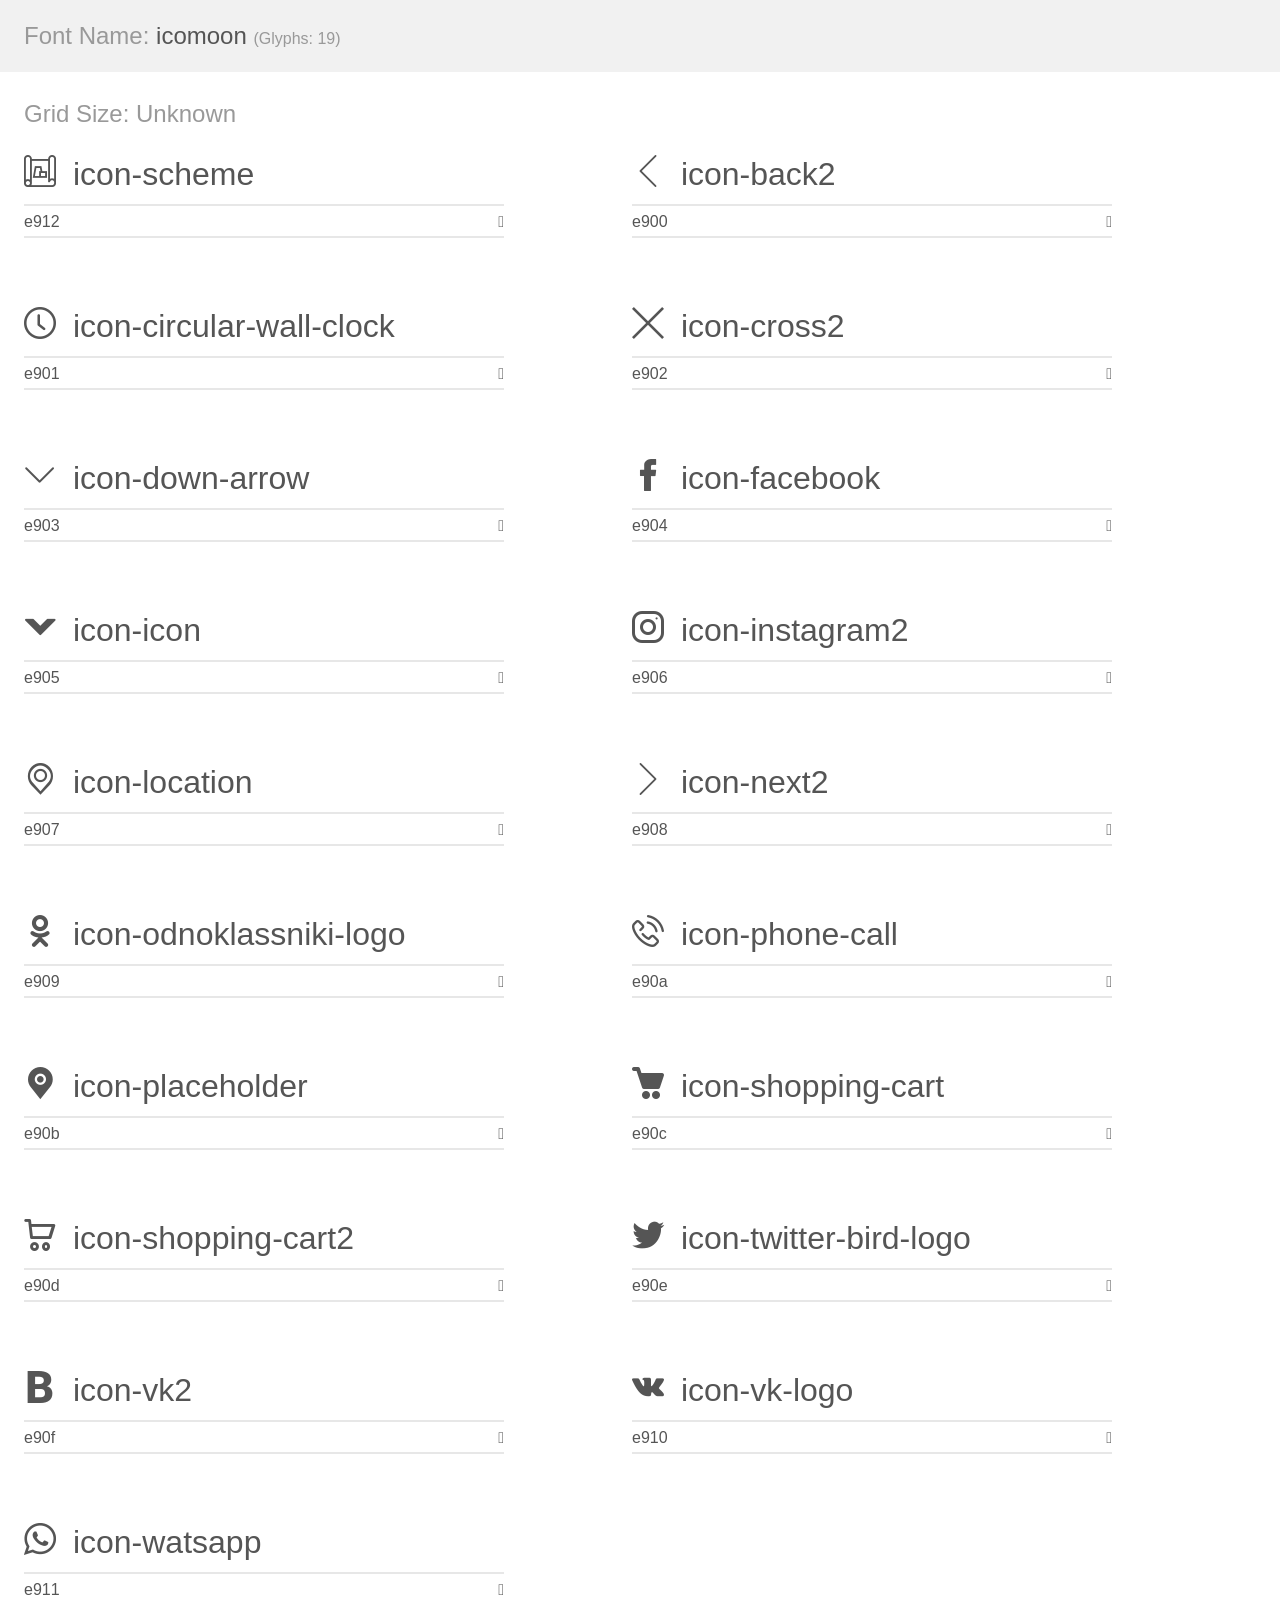
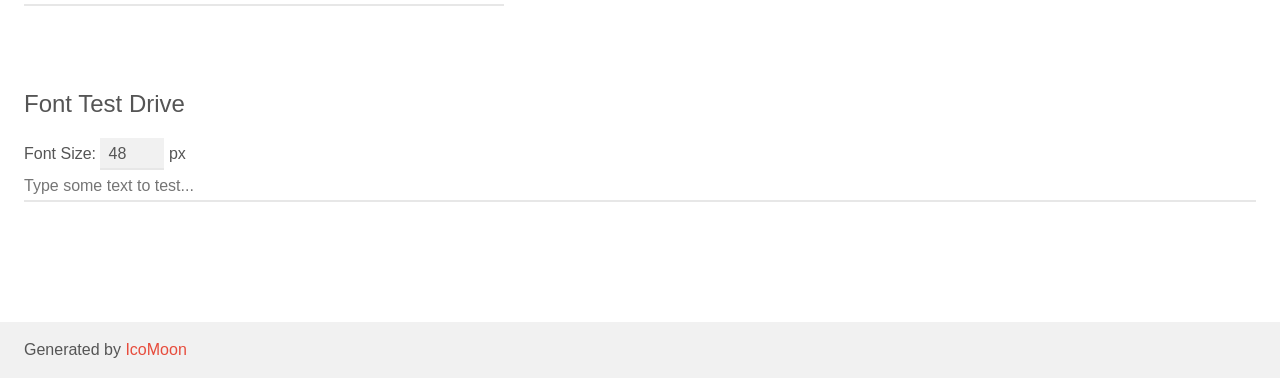
==== assets/fonts/demo/demo.html @ 9d8b0c96 "30-03-2020-13-06" ====
<!doctype html>
<html>
<head>
    <meta charset="utf-8">
    <title>IcoMoon Demo</title>
    <meta name="description" content="An Icon Font Generated By IcoMoon.io">
    <meta name="viewport" content="width=device-width, initial-scale=1">
    <link rel="stylesheet" href="demo-files/demo.css">
    <link rel="stylesheet" href="style.css"></head>
<body>
    <div class="bgc1 clearfix">
        <h1 class="mhmm mvm"><span class="fgc1">Font Name:</span> icomoon <small class="fgc1">(Glyphs:&nbsp;19)</small></h1>
    </div>
    <div class="clearfix mhl ptl">
        <h1 class="mvm mtn fgc1">Grid Size: Unknown</h1>
        <div class="glyph fs1">
            <div class="clearfix bshadow0 pbs">
                <span class="icon-scheme"></span>
                <span class="mls"> icon-scheme</span>
            </div>
            <fieldset class="fs0 size1of1 clearfix hidden-false">
                <input type="text" readonly value="e912" class="unit size1of2" />
                <input type="text" maxlength="1" readonly value="&#xe912;" class="unitRight size1of2 talign-right" />
            </fieldset>
            <div class="fs0 bshadow0 clearfix hidden-true">
                <span class="unit pvs fgc1">liga: </span>
                <input type="text" readonly value="" class="liga unitRight" />
            </div>
        </div>
        <div class="glyph fs1">
            <div class="clearfix bshadow0 pbs">
                <span class="icon-back2"></span>
                <span class="mls"> icon-back2</span>
            </div>
            <fieldset class="fs0 size1of1 clearfix hidden-false">
                <input type="text" readonly value="e900" class="unit size1of2" />
                <input type="text" maxlength="1" readonly value="&#xe900;" class="unitRight size1of2 talign-right" />
            </fieldset>
            <div class="fs0 bshadow0 clearfix hidden-true">
                <span class="unit pvs fgc1">liga: </span>
                <input type="text" readonly value="" class="liga unitRight" />
            </div>
        </div>
        <div class="glyph fs1">
            <div class="clearfix bshadow0 pbs">
                <span class="icon-circular-wall-clock"></span>
                <span class="mls"> icon-circular-wall-clock</span>
            </div>
            <fieldset class="fs0 size1of1 clearfix hidden-false">
                <input type="text" readonly value="e901" class="unit size1of2" />
                <input type="text" maxlength="1" readonly value="&#xe901;" class="unitRight size1of2 talign-right" />
            </fieldset>
            <div class="fs0 bshadow0 clearfix hidden-true">
                <span class="unit pvs fgc1">liga: </span>
                <input type="text" readonly value="" class="liga unitRight" />
            </div>
        </div>
        <div class="glyph fs1">
            <div class="clearfix bshadow0 pbs">
                <span class="icon-cross2"></span>
                <span class="mls"> icon-cross2</span>
            </div>
            <fieldset class="fs0 size1of1 clearfix hidden-false">
                <input type="text" readonly value="e902" class="unit size1of2" />
                <input type="text" maxlength="1" readonly value="&#xe902;" class="unitRight size1of2 talign-right" />
            </fieldset>
            <div class="fs0 bshadow0 clearfix hidden-true">
                <span class="unit pvs fgc1">liga: </span>
                <input type="text" readonly value="" class="liga unitRight" />
            </div>
        </div>
        <div class="glyph fs1">
            <div class="clearfix bshadow0 pbs">
                <span class="icon-down-arrow"></span>
                <span class="mls"> icon-down-arrow</span>
            </div>
            <fieldset class="fs0 size1of1 clearfix hidden-false">
                <input type="text" readonly value="e903" class="unit size1of2" />
                <input type="text" maxlength="1" readonly value="&#xe903;" class="unitRight size1of2 talign-right" />
            </fieldset>
            <div class="fs0 bshadow0 clearfix hidden-true">
                <span class="unit pvs fgc1">liga: </span>
                <input type="text" readonly value="" class="liga unitRight" />
            </div>
        </div>
        <div class="glyph fs1">
            <div class="clearfix bshadow0 pbs">
                <span class="icon-facebook"></span>
                <span class="mls"> icon-facebook</span>
            </div>
            <fieldset class="fs0 size1of1 clearfix hidden-false">
                <input type="text" readonly value="e904" class="unit size1of2" />
                <input type="text" maxlength="1" readonly value="&#xe904;" class="unitRight size1of2 talign-right" />
            </fieldset>
            <div class="fs0 bshadow0 clearfix hidden-true">
                <span class="unit pvs fgc1">liga: </span>
                <input type="text" readonly value="" class="liga unitRight" />
            </div>
        </div>
        <div class="glyph fs1">
            <div class="clearfix bshadow0 pbs">
                <span class="icon-icon"></span>
                <span class="mls"> icon-icon</span>
            </div>
            <fieldset class="fs0 size1of1 clearfix hidden-false">
                <input type="text" readonly value="e905" class="unit size1of2" />
                <input type="text" maxlength="1" readonly value="&#xe905;" class="unitRight size1of2 talign-right" />
            </fieldset>
            <div class="fs0 bshadow0 clearfix hidden-true">
                <span class="unit pvs fgc1">liga: </span>
                <input type="text" readonly value="" class="liga unitRight" />
            </div>
        </div>
        <div class="glyph fs1">
            <div class="clearfix bshadow0 pbs">
                <span class="icon-instagram2"></span>
                <span class="mls"> icon-instagram2</span>
            </div>
            <fieldset class="fs0 size1of1 clearfix hidden-false">
                <input type="text" readonly value="e906" class="unit size1of2" />
                <input type="text" maxlength="1" readonly value="&#xe906;" class="unitRight size1of2 talign-right" />
            </fieldset>
            <div class="fs0 bshadow0 clearfix hidden-true">
                <span class="unit pvs fgc1">liga: </span>
                <input type="text" readonly value="" class="liga unitRight" />
            </div>
        </div>
        <div class="glyph fs1">
            <div class="clearfix bshadow0 pbs">
                <span class="icon-location"></span>
                <span class="mls"> icon-location</span>
            </div>
            <fieldset class="fs0 size1of1 clearfix hidden-false">
                <input type="text" readonly value="e907" class="unit size1of2" />
                <input type="text" maxlength="1" readonly value="&#xe907;" class="unitRight size1of2 talign-right" />
            </fieldset>
            <div class="fs0 bshadow0 clearfix hidden-true">
                <span class="unit pvs fgc1">liga: </span>
                <input type="text" readonly value="" class="liga unitRight" />
            </div>
        </div>
        <div class="glyph fs1">
            <div class="clearfix bshadow0 pbs">
                <span class="icon-next2"></span>
                <span class="mls"> icon-next2</span>
            </div>
            <fieldset class="fs0 size1of1 clearfix hidden-false">
                <input type="text" readonly value="e908" class="unit size1of2" />
                <input type="text" maxlength="1" readonly value="&#xe908;" class="unitRight size1of2 talign-right" />
            </fieldset>
            <div class="fs0 bshadow0 clearfix hidden-true">
                <span class="unit pvs fgc1">liga: </span>
                <input type="text" readonly value="" class="liga unitRight" />
            </div>
        </div>
        <div class="glyph fs1">
            <div class="clearfix bshadow0 pbs">
                <span class="icon-odnoklassniki-logo"></span>
                <span class="mls"> icon-odnoklassniki-logo</span>
            </div>
            <fieldset class="fs0 size1of1 clearfix hidden-false">
                <input type="text" readonly value="e909" class="unit size1of2" />
                <input type="text" maxlength="1" readonly value="&#xe909;" class="unitRight size1of2 talign-right" />
            </fieldset>
            <div class="fs0 bshadow0 clearfix hidden-true">
                <span class="unit pvs fgc1">liga: </span>
                <input type="text" readonly value="" class="liga unitRight" />
            </div>
        </div>
        <div class="glyph fs1">
            <div class="clearfix bshadow0 pbs">
                <span class="icon-phone-call"></span>
                <span class="mls"> icon-phone-call</span>
            </div>
            <fieldset class="fs0 size1of1 clearfix hidden-false">
                <input type="text" readonly value="e90a" class="unit size1of2" />
                <input type="text" maxlength="1" readonly value="&#xe90a;" class="unitRight size1of2 talign-right" />
            </fieldset>
            <div class="fs0 bshadow0 clearfix hidden-true">
                <span class="unit pvs fgc1">liga: </span>
                <input type="text" readonly value="" class="liga unitRight" />
            </div>
        </div>
        <div class="glyph fs1">
            <div class="clearfix bshadow0 pbs">
                <span class="icon-placeholder"></span>
                <span class="mls"> icon-placeholder</span>
            </div>
            <fieldset class="fs0 size1of1 clearfix hidden-false">
                <input type="text" readonly value="e90b" class="unit size1of2" />
                <input type="text" maxlength="1" readonly value="&#xe90b;" class="unitRight size1of2 talign-right" />
            </fieldset>
            <div class="fs0 bshadow0 clearfix hidden-true">
                <span class="unit pvs fgc1">liga: </span>
                <input type="text" readonly value="" class="liga unitRight" />
            </div>
        </div>
        <div class="glyph fs1">
            <div class="clearfix bshadow0 pbs">
                <span class="icon-shopping-cart"></span>
                <span class="mls"> icon-shopping-cart</span>
            </div>
            <fieldset class="fs0 size1of1 clearfix hidden-false">
                <input type="text" readonly value="e90c" class="unit size1of2" />
                <input type="text" maxlength="1" readonly value="&#xe90c;" class="unitRight size1of2 talign-right" />
            </fieldset>
            <div class="fs0 bshadow0 clearfix hidden-true">
                <span class="unit pvs fgc1">liga: </span>
                <input type="text" readonly value="" class="liga unitRight" />
            </div>
        </div>
        <div class="glyph fs1">
            <div class="clearfix bshadow0 pbs">
                <span class="icon-shopping-cart2"></span>
                <span class="mls"> icon-shopping-cart2</span>
            </div>
            <fieldset class="fs0 size1of1 clearfix hidden-false">
                <input type="text" readonly value="e90d" class="unit size1of2" />
                <input type="text" maxlength="1" readonly value="&#xe90d;" class="unitRight size1of2 talign-right" />
            </fieldset>
            <div class="fs0 bshadow0 clearfix hidden-true">
                <span class="unit pvs fgc1">liga: </span>
                <input type="text" readonly value="" class="liga unitRight" />
            </div>
        </div>
        <div class="glyph fs1">
            <div class="clearfix bshadow0 pbs">
                <span class="icon-twitter-bird-logo"></span>
                <span class="mls"> icon-twitter-bird-logo</span>
            </div>
            <fieldset class="fs0 size1of1 clearfix hidden-false">
                <input type="text" readonly value="e90e" class="unit size1of2" />
                <input type="text" maxlength="1" readonly value="&#xe90e;" class="unitRight size1of2 talign-right" />
            </fieldset>
            <div class="fs0 bshadow0 clearfix hidden-true">
                <span class="unit pvs fgc1">liga: </span>
                <input type="text" readonly value="" class="liga unitRight" />
            </div>
        </div>
        <div class="glyph fs1">
            <div class="clearfix bshadow0 pbs">
                <span class="icon-vk2"></span>
                <span class="mls"> icon-vk2</span>
            </div>
            <fieldset class="fs0 size1of1 clearfix hidden-false">
                <input type="text" readonly value="e90f" class="unit size1of2" />
                <input type="text" maxlength="1" readonly value="&#xe90f;" class="unitRight size1of2 talign-right" />
            </fieldset>
            <div class="fs0 bshadow0 clearfix hidden-true">
                <span class="unit pvs fgc1">liga: </span>
                <input type="text" readonly value="" class="liga unitRight" />
            </div>
        </div>
        <div class="glyph fs1">
            <div class="clearfix bshadow0 pbs">
                <span class="icon-vk-logo"></span>
                <span class="mls"> icon-vk-logo</span>
            </div>
            <fieldset class="fs0 size1of1 clearfix hidden-false">
                <input type="text" readonly value="e910" class="unit size1of2" />
                <input type="text" maxlength="1" readonly value="&#xe910;" class="unitRight size1of2 talign-right" />
            </fieldset>
            <div class="fs0 bshadow0 clearfix hidden-true">
                <span class="unit pvs fgc1">liga: </span>
                <input type="text" readonly value="" class="liga unitRight" />
            </div>
        </div>
        <div class="glyph fs1">
            <div class="clearfix bshadow0 pbs">
                <span class="icon-watsapp"></span>
                <span class="mls"> icon-watsapp</span>
            </div>
            <fieldset class="fs0 size1of1 clearfix hidden-false">
                <input type="text" readonly value="e911" class="unit size1of2" />
                <input type="text" maxlength="1" readonly value="&#xe911;" class="unitRight size1of2 talign-right" />
            </fieldset>
            <div class="fs0 bshadow0 clearfix hidden-true">
                <span class="unit pvs fgc1">liga: </span>
                <input type="text" readonly value="" class="liga unitRight" />
            </div>
        </div>
    </div>

    <!--[if gt IE 8]><!-->
    <div class="mhl clearfix mbl">
        <h1>Font Test Drive</h1>
        <label>
            Font Size: <input id="fontSize" type="number" class="textbox0 mbm"
            min="8" value="48" />
            px
        </label>
        <input id="testText" type="text" class="phl size1of1 mvl"
        placeholder="Type some text to test..." value=""/>
        <div id="testDrive" class="icon-" style="font-family: icomoon">&nbsp;
        </div>
    </div>
    <!--<![endif]-->
    <div class="bgc1 clearfix">
        <p class="mhl">Generated by <a href="https://icomoon.io/app">IcoMoon</a></p>
    </div>

    <script src="demo-files/demo.js"></script>
</body>
</html>
---- assets/fonts/demo/demo-files/demo.css ----
body {
  padding: 0;
  margin: 0;
  font-family: sans-serif;
  font-size: 1em;
  line-height: 1.5;
  color: #555;
  background: #fff;
}
h1 {
  font-size: 1.5em;
  font-weight: normal;
}
small {
  font-size: .66666667em;
}
a {
  color: #e74c3c;
  text-decoration: none;
}
a:hover, a:focus {
  box-shadow: 0 1px #e74c3c;
}
.bshadow0, input {
  box-shadow: inset 0 -2px #e7e7e7;
}
input:hover {
  box-shadow: inset 0 -2px #ccc;
}
input, fieldset {
  font-family: sans-serif;
  font-size: 1em;
  margin: 0;
  padding: 0;
  border: 0;
}
input {
  color: inherit;
  line-height: 1.5;
  height: 1.5em;
  padding: .25em 0;
}
input:focus {
  outline: none;
  box-shadow: inset 0 -2px #449fdb;
}
.glyph {
  font-size: 16px;
  width: 15em;
  padding-bottom: 1em;
  margin-right: 4em;
  margin-bottom: 1em;
  float: left;
  overflow: hidden;
}
.liga {
  width: 80%;
  width: calc(100% - 2.5em);
}
.talign-right {
  text-align: right;
}
.talign-center {
  text-align: center;
}
.bgc1 {
  background: #f1f1f1;
}
.fgc1 {
  color: #999;
}
.fgc0 {
  color: #000;
}
p {
  margin-top: 1em;
  margin-bottom: 1em;
}
.mvm {
  margin-top: .75em;
  margin-bottom: .75em;
}
.mtn {
  margin-top: 0;
}
.mtl, .mal {
  margin-top: 1.5em;
}
.mbl, .mal {
  margin-bottom: 1.5em;
}
.mal, .mhl {
  margin-left: 1.5em;
  margin-right: 1.5em;
}
.mhmm {
  margin-left: 1em;
  margin-right: 1em;
}
.mls {
  margin-left: .25em;
}
.ptl {
  padding-top: 1.5em;
}
.pbs, .pvs {
  padding-bottom: .25em;
}
.pvs, .pts {
  padding-top: .25em;
}
.unit {
  float: left;
}
.unitRight {
  float: right;
}
.size1of2 {
  width: 50%;
}
.size1of1 {
  width: 100%;
}
.clearfix:before, .clearfix:after {
  content: " ";
  display: table;
}
.clearfix:after {
  clear: both;
}
.hidden-true {
  display: none;
}
.textbox0 {
  width: 3em;
  background: #f1f1f1;
  padding: .25em .5em;
  line-height: 1.5;
  height: 1.5em;
}
#testDrive {
  display: block;
  padding-top: 24px;
  line-height: 1.5;
}
.fs0 {
  font-size: 16px;
}
.fs1 {
  font-size: 32px;
}
---- assets/fonts/demo/style.css ----
@font-face {
  font-family: 'icomoon';
  src:  url('fonts/icomoon.eot?oyw5s1');
  src:  url('fonts/icomoon.eot?oyw5s1#iefix') format('embedded-opentype'),
    url('fonts/icomoon.ttf?oyw5s1') format('truetype'),
    url('fonts/icomoon.woff?oyw5s1') format('woff'),
    url('fonts/icomoon.svg?oyw5s1#icomoon') format('svg');
  font-weight: normal;
  font-style: normal;
  font-display: block;
}

[class^="icon-"], [class*=" icon-"] {
  /* use !important to prevent issues with browser extensions that change fonts */
  font-family: 'icomoon' !important;
  speak: none;
  font-style: normal;
  font-weight: normal;
  font-variant: normal;
  text-transform: none;
  line-height: 1;

  /* Better Font Rendering =========== */
  -webkit-font-smoothing: antialiased;
  -moz-osx-font-smoothing: grayscale;
}

.icon-scheme:before {
  content: "\e912";
}
.icon-back2:before {
  content: "\e900";
}
.icon-circular-wall-clock:before {
  content: "\e901";
}
.icon-cross2:before {
  content: "\e902";
}
.icon-down-arrow:before {
  content: "\e903";
}
.icon-facebook:before {
  content: "\e904";
}
.icon-icon:before {
  content: "\e905";
}
.icon-instagram2:before {
  content: "\e906";
}
.icon-location:before {
  content: "\e907";
}
.icon-next2:before {
  content: "\e908";
}
.icon-odnoklassniki-logo:before {
  content: "\e909";
}
.icon-phone-call:before {
  content: "\e90a";
}
.icon-placeholder:before {
  content: "\e90b";
}
.icon-shopping-cart:before {
  content: "\e90c";
}
.icon-shopping-cart2:before {
  content: "\e90d";
}
.icon-twitter-bird-logo:before {
  content: "\e90e";
}
.icon-vk2:before {
  content: "\e90f";
}
.icon-vk-logo:before {
  content: "\e910";
}
.icon-watsapp:before {
  content: "\e911";
}
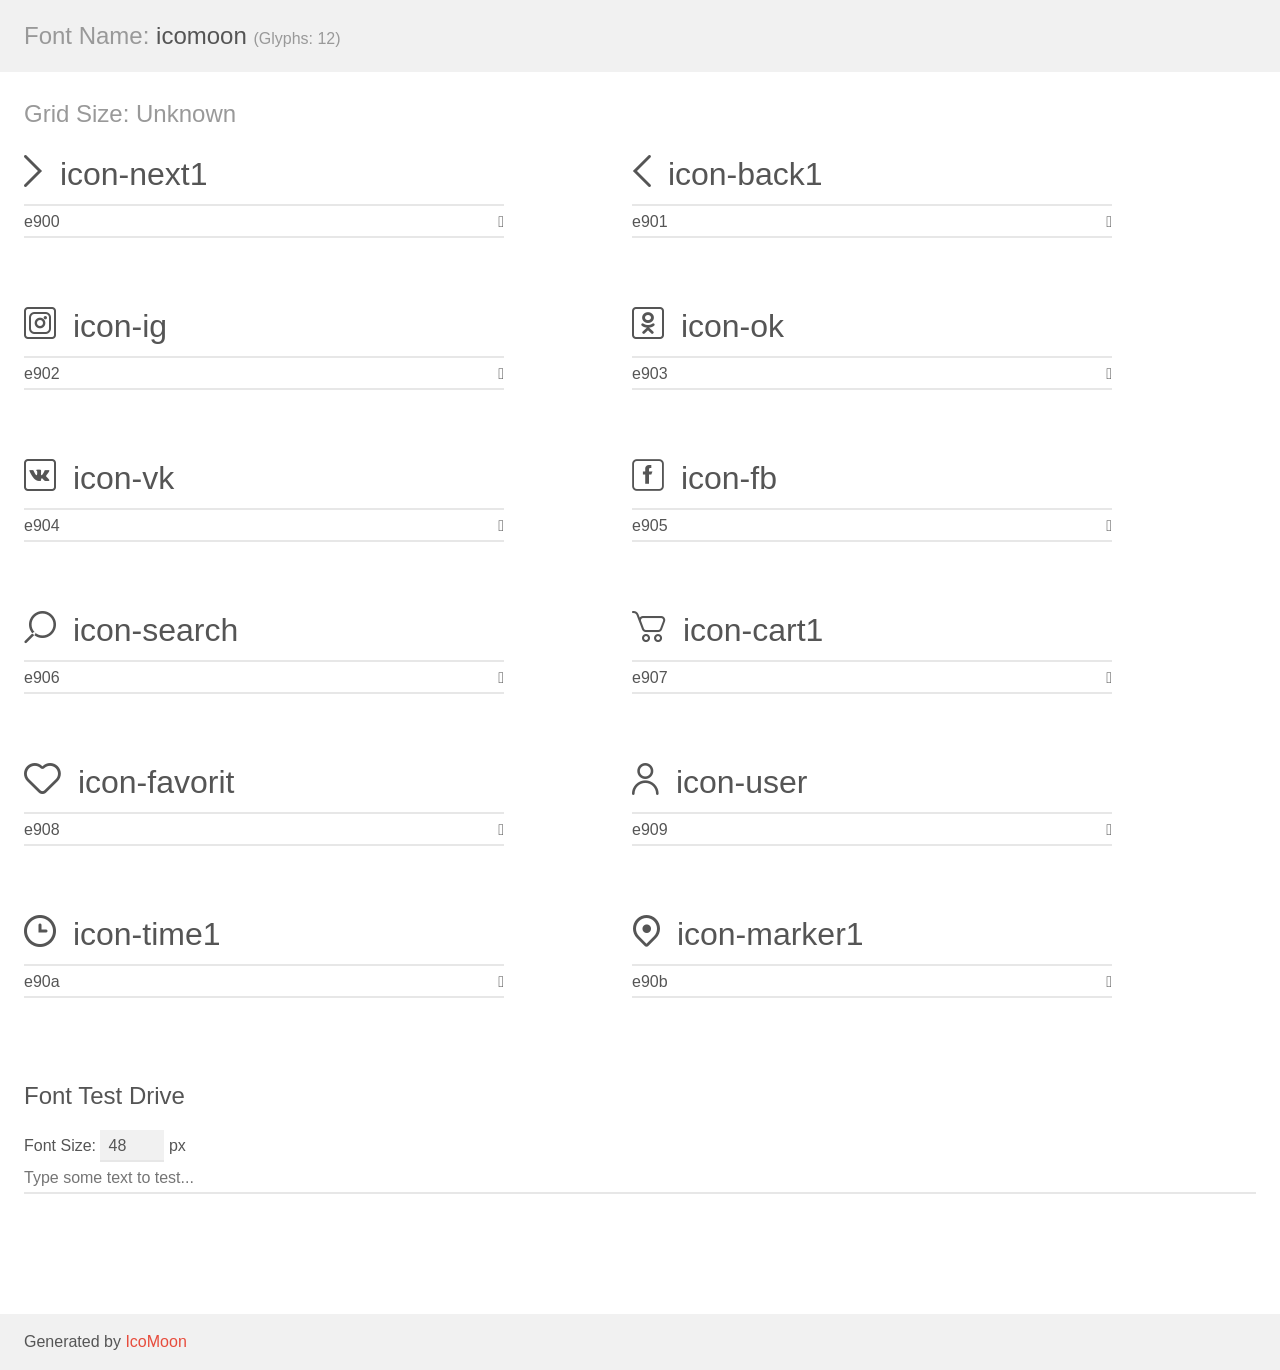
==== commit 741d47e9: "02-04-2020-20-21" ====
--- a/assets/fonts/demo/demo.html
+++ b/assets/fonts/demo/demo.html
@@ -9,28 +9,14 @@
     <link rel="stylesheet" href="style.css"></head>
 <body>
     <div class="bgc1 clearfix">
-        <h1 class="mhmm mvm"><span class="fgc1">Font Name:</span> icomoon <small class="fgc1">(Glyphs:&nbsp;19)</small></h1>
+        <h1 class="mhmm mvm"><span class="fgc1">Font Name:</span> icomoon <small class="fgc1">(Glyphs:&nbsp;12)</small></h1>
     </div>
     <div class="clearfix mhl ptl">
         <h1 class="mvm mtn fgc1">Grid Size: Unknown</h1>
         <div class="glyph fs1">
             <div class="clearfix bshadow0 pbs">
-                <span class="icon-scheme"></span>
-                <span class="mls"> icon-scheme</span>
-            </div>
-            <fieldset class="fs0 size1of1 clearfix hidden-false">
-                <input type="text" readonly value="e912" class="unit size1of2" />
-                <input type="text" maxlength="1" readonly value="&#xe912;" class="unitRight size1of2 talign-right" />
-            </fieldset>
-            <div class="fs0 bshadow0 clearfix hidden-true">
-                <span class="unit pvs fgc1">liga: </span>
-                <input type="text" readonly value="" class="liga unitRight" />
-            </div>
-        </div>
-        <div class="glyph fs1">
-            <div class="clearfix bshadow0 pbs">
-                <span class="icon-back2"></span>
-                <span class="mls"> icon-back2</span>
+                <span class="icon-next1"></span>
+                <span class="mls"> icon-next1</span>
             </div>
             <fieldset class="fs0 size1of1 clearfix hidden-false">
                 <input type="text" readonly value="e900" class="unit size1of2" />
@@ -43,8 +29,8 @@
         </div>
         <div class="glyph fs1">
             <div class="clearfix bshadow0 pbs">
-                <span class="icon-circular-wall-clock"></span>
-                <span class="mls"> icon-circular-wall-clock</span>
+                <span class="icon-back1"></span>
+                <span class="mls"> icon-back1</span>
             </div>
             <fieldset class="fs0 size1of1 clearfix hidden-false">
                 <input type="text" readonly value="e901" class="unit size1of2" />
@@ -57,8 +43,8 @@
         </div>
         <div class="glyph fs1">
             <div class="clearfix bshadow0 pbs">
-                <span class="icon-cross2"></span>
-                <span class="mls"> icon-cross2</span>
+                <span class="icon-ig"></span>
+                <span class="mls"> icon-ig</span>
             </div>
             <fieldset class="fs0 size1of1 clearfix hidden-false">
                 <input type="text" readonly value="e902" class="unit size1of2" />
@@ -71,8 +57,8 @@
         </div>
         <div class="glyph fs1">
             <div class="clearfix bshadow0 pbs">
-                <span class="icon-down-arrow"></span>
-                <span class="mls"> icon-down-arrow</span>
+                <span class="icon-ok"></span>
+                <span class="mls"> icon-ok</span>
             </div>
             <fieldset class="fs0 size1of1 clearfix hidden-false">
                 <input type="text" readonly value="e903" class="unit size1of2" />
@@ -85,8 +71,8 @@
         </div>
         <div class="glyph fs1">
             <div class="clearfix bshadow0 pbs">
-                <span class="icon-facebook"></span>
-                <span class="mls"> icon-facebook</span>
+                <span class="icon-vk"></span>
+                <span class="mls"> icon-vk</span>
             </div>
             <fieldset class="fs0 size1of1 clearfix hidden-false">
                 <input type="text" readonly value="e904" class="unit size1of2" />
@@ -99,8 +85,8 @@
         </div>
         <div class="glyph fs1">
             <div class="clearfix bshadow0 pbs">
-                <span class="icon-icon"></span>
-                <span class="mls"> icon-icon</span>
+                <span class="icon-fb"></span>
+                <span class="mls"> icon-fb</span>
             </div>
             <fieldset class="fs0 size1of1 clearfix hidden-false">
                 <input type="text" readonly value="e905" class="unit size1of2" />
@@ -113,8 +99,8 @@
         </div>
         <div class="glyph fs1">
             <div class="clearfix bshadow0 pbs">
-                <span class="icon-instagram2"></span>
-                <span class="mls"> icon-instagram2</span>
+                <span class="icon-search"></span>
+                <span class="mls"> icon-search</span>
             </div>
             <fieldset class="fs0 size1of1 clearfix hidden-false">
                 <input type="text" readonly value="e906" class="unit size1of2" />
@@ -127,8 +113,8 @@
         </div>
         <div class="glyph fs1">
             <div class="clearfix bshadow0 pbs">
-                <span class="icon-location"></span>
-                <span class="mls"> icon-location</span>
+                <span class="icon-cart1"></span>
+                <span class="mls"> icon-cart1</span>
             </div>
             <fieldset class="fs0 size1of1 clearfix hidden-false">
                 <input type="text" readonly value="e907" class="unit size1of2" />
@@ -141,8 +127,8 @@
         </div>
         <div class="glyph fs1">
             <div class="clearfix bshadow0 pbs">
-                <span class="icon-next2"></span>
-                <span class="mls"> icon-next2</span>
+                <span class="icon-favorit"></span>
+                <span class="mls"> icon-favorit</span>
             </div>
             <fieldset class="fs0 size1of1 clearfix hidden-false">
                 <input type="text" readonly value="e908" class="unit size1of2" />
@@ -155,8 +141,8 @@
         </div>
         <div class="glyph fs1">
             <div class="clearfix bshadow0 pbs">
-                <span class="icon-odnoklassniki-logo"></span>
-                <span class="mls"> icon-odnoklassniki-logo</span>
+                <span class="icon-user"></span>
+                <span class="mls"> icon-user</span>
             </div>
             <fieldset class="fs0 size1of1 clearfix hidden-false">
                 <input type="text" readonly value="e909" class="unit size1of2" />
@@ -169,8 +155,8 @@
         </div>
         <div class="glyph fs1">
             <div class="clearfix bshadow0 pbs">
-                <span class="icon-phone-call"></span>
-                <span class="mls"> icon-phone-call</span>
+                <span class="icon-time1"></span>
+                <span class="mls"> icon-time1</span>
             </div>
             <fieldset class="fs0 size1of1 clearfix hidden-false">
                 <input type="text" readonly value="e90a" class="unit size1of2" />
@@ -183,96 +169,12 @@
         </div>
         <div class="glyph fs1">
             <div class="clearfix bshadow0 pbs">
-                <span class="icon-placeholder"></span>
-                <span class="mls"> icon-placeholder</span>
+                <span class="icon-marker1"></span>
+                <span class="mls"> icon-marker1</span>
             </div>
             <fieldset class="fs0 size1of1 clearfix hidden-false">
                 <input type="text" readonly value="e90b" class="unit size1of2" />
                 <input type="text" maxlength="1" readonly value="&#xe90b;" class="unitRight size1of2 talign-right" />
-            </fieldset>
-            <div class="fs0 bshadow0 clearfix hidden-true">
-                <span class="unit pvs fgc1">liga: </span>
-                <input type="text" readonly value="" class="liga unitRight" />
-            </div>
-        </div>
-        <div class="glyph fs1">
-            <div class="clearfix bshadow0 pbs">
-                <span class="icon-shopping-cart"></span>
-                <span class="mls"> icon-shopping-cart</span>
-            </div>
-            <fieldset class="fs0 size1of1 clearfix hidden-false">
-                <input type="text" readonly value="e90c" class="unit size1of2" />
-                <input type="text" maxlength="1" readonly value="&#xe90c;" class="unitRight size1of2 talign-right" />
-            </fieldset>
-            <div class="fs0 bshadow0 clearfix hidden-true">
-                <span class="unit pvs fgc1">liga: </span>
-                <input type="text" readonly value="" class="liga unitRight" />
-            </div>
-        </div>
-        <div class="glyph fs1">
-            <div class="clearfix bshadow0 pbs">
-                <span class="icon-shopping-cart2"></span>
-                <span class="mls"> icon-shopping-cart2</span>
-            </div>
-            <fieldset class="fs0 size1of1 clearfix hidden-false">
-                <input type="text" readonly value="e90d" class="unit size1of2" />
-                <input type="text" maxlength="1" readonly value="&#xe90d;" class="unitRight size1of2 talign-right" />
-            </fieldset>
-            <div class="fs0 bshadow0 clearfix hidden-true">
-                <span class="unit pvs fgc1">liga: </span>
-                <input type="text" readonly value="" class="liga unitRight" />
-            </div>
-        </div>
-        <div class="glyph fs1">
-            <div class="clearfix bshadow0 pbs">
-                <span class="icon-twitter-bird-logo"></span>
-                <span class="mls"> icon-twitter-bird-logo</span>
-            </div>
-            <fieldset class="fs0 size1of1 clearfix hidden-false">
-                <input type="text" readonly value="e90e" class="unit size1of2" />
-                <input type="text" maxlength="1" readonly value="&#xe90e;" class="unitRight size1of2 talign-right" />
-            </fieldset>
-            <div class="fs0 bshadow0 clearfix hidden-true">
-                <span class="unit pvs fgc1">liga: </span>
-                <input type="text" readonly value="" class="liga unitRight" />
-            </div>
-        </div>
-        <div class="glyph fs1">
-            <div class="clearfix bshadow0 pbs">
-                <span class="icon-vk2"></span>
-                <span class="mls"> icon-vk2</span>
-            </div>
-            <fieldset class="fs0 size1of1 clearfix hidden-false">
-                <input type="text" readonly value="e90f" class="unit size1of2" />
-                <input type="text" maxlength="1" readonly value="&#xe90f;" class="unitRight size1of2 talign-right" />
-            </fieldset>
-            <div class="fs0 bshadow0 clearfix hidden-true">
-                <span class="unit pvs fgc1">liga: </span>
-                <input type="text" readonly value="" class="liga unitRight" />
-            </div>
-        </div>
-        <div class="glyph fs1">
-            <div class="clearfix bshadow0 pbs">
-                <span class="icon-vk-logo"></span>
-                <span class="mls"> icon-vk-logo</span>
-            </div>
-            <fieldset class="fs0 size1of1 clearfix hidden-false">
-                <input type="text" readonly value="e910" class="unit size1of2" />
-                <input type="text" maxlength="1" readonly value="&#xe910;" class="unitRight size1of2 talign-right" />
-            </fieldset>
-            <div class="fs0 bshadow0 clearfix hidden-true">
-                <span class="unit pvs fgc1">liga: </span>
-                <input type="text" readonly value="" class="liga unitRight" />
-            </div>
-        </div>
-        <div class="glyph fs1">
-            <div class="clearfix bshadow0 pbs">
-                <span class="icon-watsapp"></span>
-                <span class="mls"> icon-watsapp</span>
-            </div>
-            <fieldset class="fs0 size1of1 clearfix hidden-false">
-                <input type="text" readonly value="e911" class="unit size1of2" />
-                <input type="text" maxlength="1" readonly value="&#xe911;" class="unitRight size1of2 talign-right" />
             </fieldset>
             <div class="fs0 bshadow0 clearfix hidden-true">
                 <span class="unit pvs fgc1">liga: </span>
--- a/assets/fonts/demo/style.css
+++ b/assets/fonts/demo/style.css
@@ -1,10 +1,10 @@
 @font-face {
   font-family: 'icomoon';
-  src:  url('fonts/icomoon.eot?oyw5s1');
-  src:  url('fonts/icomoon.eot?oyw5s1#iefix') format('embedded-opentype'),
-    url('fonts/icomoon.ttf?oyw5s1') format('truetype'),
-    url('fonts/icomoon.woff?oyw5s1') format('woff'),
-    url('fonts/icomoon.svg?oyw5s1#icomoon') format('svg');
+  src:  url('fonts/icomoon.eot?e29nb4');
+  src:  url('fonts/icomoon.eot?e29nb4#iefix') format('embedded-opentype'),
+    url('fonts/icomoon.ttf?e29nb4') format('truetype'),
+    url('fonts/icomoon.woff?e29nb4') format('woff'),
+    url('fonts/icomoon.svg?e29nb4#icomoon') format('svg');
   font-weight: normal;
   font-style: normal;
   font-display: block;
@@ -25,60 +25,39 @@
   -moz-osx-font-smoothing: grayscale;
 }
 
-.icon-scheme:before {
-  content: "\e912";
-}
-.icon-back2:before {
+.icon-next1:before {
   content: "\e900";
 }
-.icon-circular-wall-clock:before {
+.icon-back1:before {
   content: "\e901";
 }
-.icon-cross2:before {
+.icon-ig:before {
   content: "\e902";
 }
-.icon-down-arrow:before {
+.icon-ok:before {
   content: "\e903";
 }
-.icon-facebook:before {
+.icon-vk:before {
   content: "\e904";
 }
-.icon-icon:before {
+.icon-fb:before {
   content: "\e905";
 }
-.icon-instagram2:before {
+.icon-search:before {
   content: "\e906";
 }
-.icon-location:before {
+.icon-cart1:before {
   content: "\e907";
 }
-.icon-next2:before {
+.icon-favorit:before {
   content: "\e908";
 }
-.icon-odnoklassniki-logo:before {
+.icon-user:before {
   content: "\e909";
 }
-.icon-phone-call:before {
+.icon-time1:before {
   content: "\e90a";
 }
-.icon-placeholder:before {
+.icon-marker1:before {
   content: "\e90b";
 }
-.icon-shopping-cart:before {
-  content: "\e90c";
-}
-.icon-shopping-cart2:before {
-  content: "\e90d";
-}
-.icon-twitter-bird-logo:before {
-  content: "\e90e";
-}
-.icon-vk2:before {
-  content: "\e90f";
-}
-.icon-vk-logo:before {
-  content: "\e910";
-}
-.icon-watsapp:before {
-  content: "\e911";
-}
